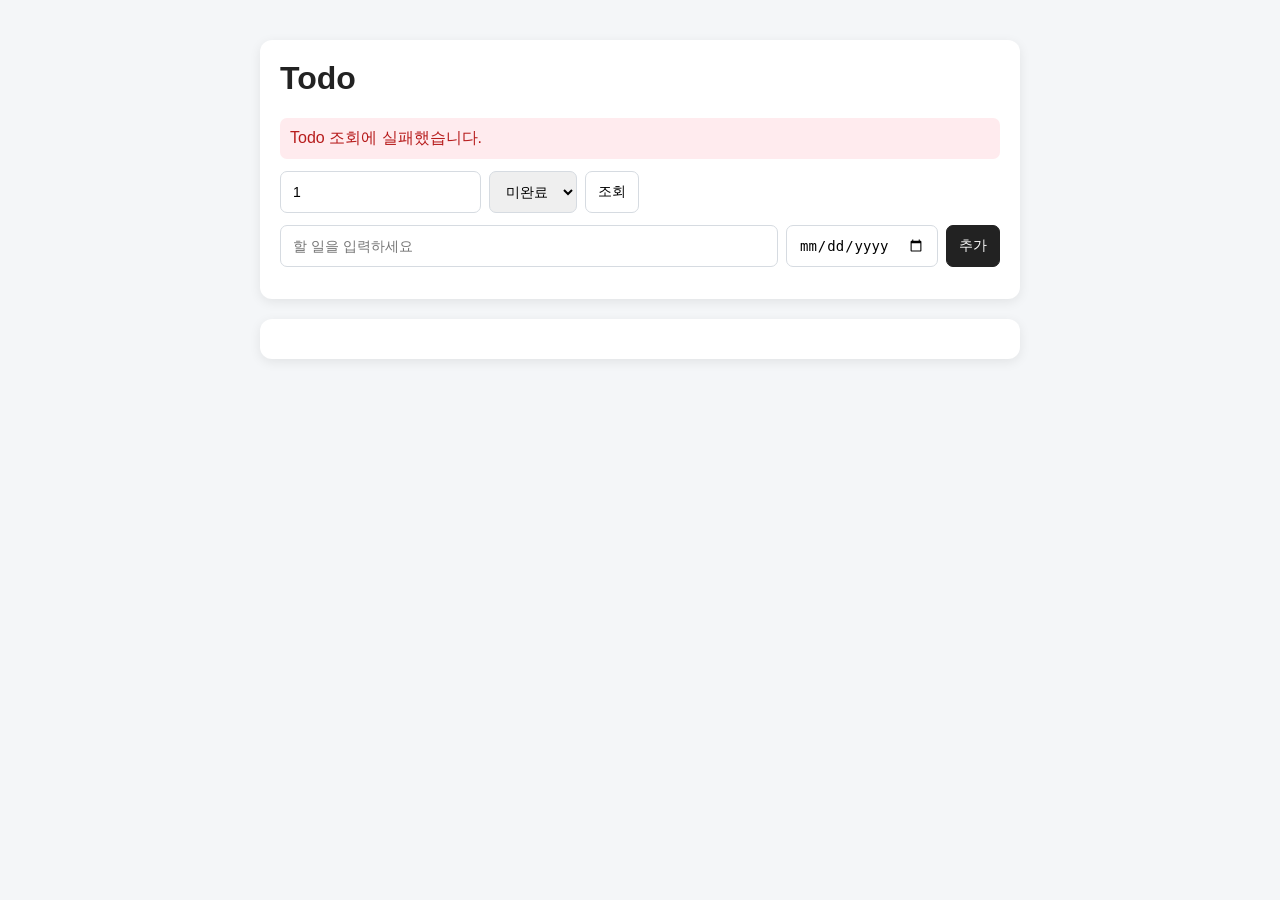
==== src/main/resources/static/index.html @ 3cb6f45c "todo" ====
<!DOCTYPE html>
<html lang="ko">
<head>
    <meta charset="UTF-8">
    <meta
        name="viewport"
        content="width=device-width, initial-scale=1.0"
    >

    <title>Todo</title>

    <style>
        * {
            box-sizing: border-box;
        }

        body {
            margin: 0;
            padding: 40px 16px;
            background: #f4f6f8;
            font-family: Arial, sans-serif;
            color: #222;
        }

        .container {
            width: 100%;
            max-width: 760px;
            margin: 0 auto;
        }

        .panel {
            margin-bottom: 20px;
            padding: 20px;
            border-radius: 12px;
            background: white;
            box-shadow: 0 3px 12px rgba(0, 0, 0, 0.08);
        }

        h1 {
            margin-top: 0;
        }

        .row {
            display: flex;
            gap: 8px;
            margin-bottom: 12px;
        }

        input,
        select,
        button {
            min-height: 42px;
            padding: 9px 12px;
            border: 1px solid #d6dbe1;
            border-radius: 7px;
            font-size: 14px;
        }

        input[type="text"] {
            flex: 1;
        }

        button {
            cursor: pointer;
            background: white;
        }

        button.primary {
            border-color: #222;
            background: #222;
            color: white;
        }

        button.danger {
            color: #c62828;
        }

        .todo-item {
            display: flex;
            align-items: center;
            gap: 12px;
            margin-bottom: 10px;
            padding: 14px;
            border: 1px solid #e3e6ea;
            border-radius: 9px;
        }

        .todo-body {
            flex: 1;
            min-width: 0;
        }

        .todo-content {
            margin-bottom: 5px;
            font-weight: 600;
            overflow-wrap: anywhere;
        }

        .todo-meta {
            color: #666;
            font-size: 13px;
        }

        .todo-item.completed .todo-content {
            color: #888;
            text-decoration: line-through;
        }

        .todo-actions {
            display: flex;
            gap: 5px;
        }

        .todo-actions button {
            min-height: 34px;
            padding: 6px 9px;
        }

        .empty {
            padding: 30px;
            color: #777;
            text-align: center;
        }

        .error {
            display: none;
            margin-bottom: 12px;
            padding: 10px;
            border-radius: 7px;
            background: #ffebee;
            color: #b71c1c;
        }

        @media (max-width: 600px) {
            .row {
                flex-direction: column;
            }

            .todo-item {
                align-items: flex-start;
            }

            .todo-actions {
                flex-direction: column;
            }
        }
    </style>
</head>

<body>
<div class="container">

    <div class="panel">
        <h1>Todo</h1>

        <div id="errorBox" class="error"></div>

        <div class="row">
            <input
                id="userId"
                type="number"
                min="1"
                value="1"
                placeholder="사용자 ID"
            >

            <select id="filter">
                <option value="">전체</option>
                <option value="false" selected>미완료</option>
                <option value="true">완료</option>
            </select>

            <button onclick="loadTodos()">
                조회
            </button>
        </div>

        <form id="todoForm">
            <div class="row">
                <input
                    id="content"
                    type="text"
                    maxlength="255"
                    placeholder="할 일을 입력하세요"
                    required
                >

                <input
                    id="deadline"
                    type="date"
                >

                <button
                    class="primary"
                    type="submit"
                >
                    추가
                </button>
            </div>
        </form>
    </div>

    <div class="panel">
        <div id="todoList"></div>
    </div>

</div>

<script>
    const API_URL = "/api/todos";

    let currentTodos = [];

    document
        .getElementById("todoForm")
        .addEventListener("submit", createTodo);

    document
        .getElementById("filter")
        .addEventListener("change", loadTodos);

    async function loadTodos() {
        clearError();

        const userId = getUserId();
        const completed =
            document.getElementById("filter").value;

        if (!userId) {
            showError("사용자 ID를 입력하세요.");
            return;
        }

        let url =
            `${API_URL}?userId=${encodeURIComponent(userId)}`;

        if (completed !== "") {
            url +=
                `&completed=${encodeURIComponent(completed)}`;
        }

        try {
            const response = await fetch(url);

            if (!response.ok) {
                throw new Error("Todo 조회에 실패했습니다.");
            }

            currentTodos = await response.json();

            renderTodos();
        } catch (error) {
            showError(error.message);
        }
    }

    async function createTodo(event) {
        event.preventDefault();
        clearError();

        const userId = getUserId();
        const content =
            document.getElementById("content")
                .value
                .trim();

        const deadline =
            document.getElementById("deadline").value;

        if (!userId) {
            showError("사용자 ID를 입력하세요.");
            return;
        }

        if (!content) {
            showError("할 일을 입력하세요.");
            return;
        }

        try {
            const response = await fetch(API_URL, {
                method: "POST",
                headers: {
                    "Content-Type": "application/json"
                },
                body: JSON.stringify({
                    userId: userId,
                    content: content,
                    deadline: deadline || null
                })
            });

            if (!response.ok) {
                throw new Error(
                    await getErrorMessage(
                        response,
                        "Todo 추가에 실패했습니다."
                    )
                );
            }

            document.getElementById("content").value = "";
            document.getElementById("deadline").value = "";

            await loadTodos();
        } catch (error) {
            showError(error.message);
        }
    }

    async function toggleTodo(todoId, completed) {
        clearError();

        const userId = getUserId();

        const url =
            `${API_URL}/${todoId}/completed`
            + `?userId=${encodeURIComponent(userId)}`
            + `&completed=${encodeURIComponent(completed)}`;

        try {
            const response = await fetch(url, {
                method: "PATCH"
            });

            if (!response.ok) {
                throw new Error(
                    "완료 상태 변경에 실패했습니다."
                );
            }

            await loadTodos();
        } catch (error) {
            showError(error.message);
            await loadTodos();
        }
    }

    async function editTodo(todoId) {
        clearError();

        const todo = currentTodos.find(
            item => item.todoId === todoId
        );

        if (!todo) {
            return;
        }

        const content = prompt(
            "수정할 내용을 입력하세요.",
            todo.content
        );

        if (content === null) {
            return;
        }

        if (!content.trim()) {
            showError("내용은 비워둘 수 없습니다.");
            return;
        }

        const deadline = prompt(
            "마감일을 YYYY-MM-DD 형식으로 입력하세요."
            + "\n마감일을 없애려면 빈칸으로 두세요.",
            todo.deadline || ""
        );

        if (deadline === null) {
            return;
        }

        const userId = getUserId();

        try {
            const response = await fetch(
                `${API_URL}/${todoId}`
                + `?userId=${encodeURIComponent(userId)}`,
                {
                    method: "PUT",
                    headers: {
                        "Content-Type": "application/json"
                    },
                    body: JSON.stringify({
                        content: content.trim(),
                        deadline: deadline.trim() || null
                    })
                }
            );

            if (!response.ok) {
                throw new Error(
                    await getErrorMessage(
                        response,
                        "Todo 수정에 실패했습니다."
                    )
                );
            }

            await loadTodos();
        } catch (error) {
            showError(error.message);
        }
    }

    async function deleteTodo(todoId) {
        clearError();

        if (!confirm("이 Todo를 삭제하시겠습니까?")) {
            return;
        }

        const userId = getUserId();

        try {
            const response = await fetch(
                `${API_URL}/${todoId}`
                + `?userId=${encodeURIComponent(userId)}`,
                {
                    method: "DELETE"
                }
            );

            if (!response.ok) {
                throw new Error(
                    "Todo 삭제에 실패했습니다."
                );
            }

            await loadTodos();
        } catch (error) {
            showError(error.message);
        }
    }

    function renderTodos() {
        const todoList =
            document.getElementById("todoList");

        if (currentTodos.length === 0) {
            todoList.innerHTML =
                `<div class="empty">
                    표시할 Todo가 없습니다.
                </div>`;

            return;
        }

        todoList.innerHTML = currentTodos
            .map(todo => {
                const completedClass =
                    todo.completed ? "completed" : "";

                return `
                    <div class="todo-item ${completedClass}">
                        <input
                            type="checkbox"
                            ${todo.completed ? "checked" : ""}
                            onchange="
                                toggleTodo(
                                    ${todo.todoId},
                                    this.checked
                                )
                            "
                        >

                        <div class="todo-body">
                            <div class="todo-content">
                                ${escapeHtml(todo.content)}
                            </div>

                            <div class="todo-meta">
                                ${getDeadlineText(todo)}
                            </div>
                        </div>

                        <div class="todo-actions">
                            <button
                                onclick="editTodo(${todo.todoId})"
                            >
                                수정
                            </button>

                            <button
                                class="danger"
                                onclick="deleteTodo(${todo.todoId})"
                            >
                                삭제
                            </button>
                        </div>
                    </div>
                `;
            })
            .join("");
    }

    function getDeadlineText(todo) {
        if (!todo.deadline) {
            return "마감일 없음";
        }

        if (todo.remainingDays < 0) {
            return `${todo.deadline} · `
                + `${Math.abs(todo.remainingDays)}일 지남`;
        }

        if (todo.remainingDays === 0) {
            return `${todo.deadline} · 오늘 마감`;
        }

        return `${todo.deadline} · D-${todo.remainingDays}`;
    }

    function getUserId() {
        const value =
            document.getElementById("userId").value;

        if (!value) {
            return null;
        }

        return Number(value);
    }

    function escapeHtml(value) {
        return String(value)
            .replaceAll("&", "&amp;")
            .replaceAll("<", "&lt;")
            .replaceAll(">", "&gt;")
            .replaceAll('"', "&quot;")
            .replaceAll("'", "&#039;");
    }

    async function getErrorMessage(
        response,
        defaultMessage
    ) {
        try {
            const body = await response.json();

            return body.detail
                || body.message
                || defaultMessage;
        } catch {
            return defaultMessage;
        }
    }

    function showError(message) {
        const errorBox =
            document.getElementById("errorBox");

        errorBox.textContent = message;
        errorBox.style.display = "block";
    }

    function clearError() {
        const errorBox =
            document.getElementById("errorBox");

        errorBox.textContent = "";
        errorBox.style.display = "none";
    }

    loadTodos();
</script>
</body>
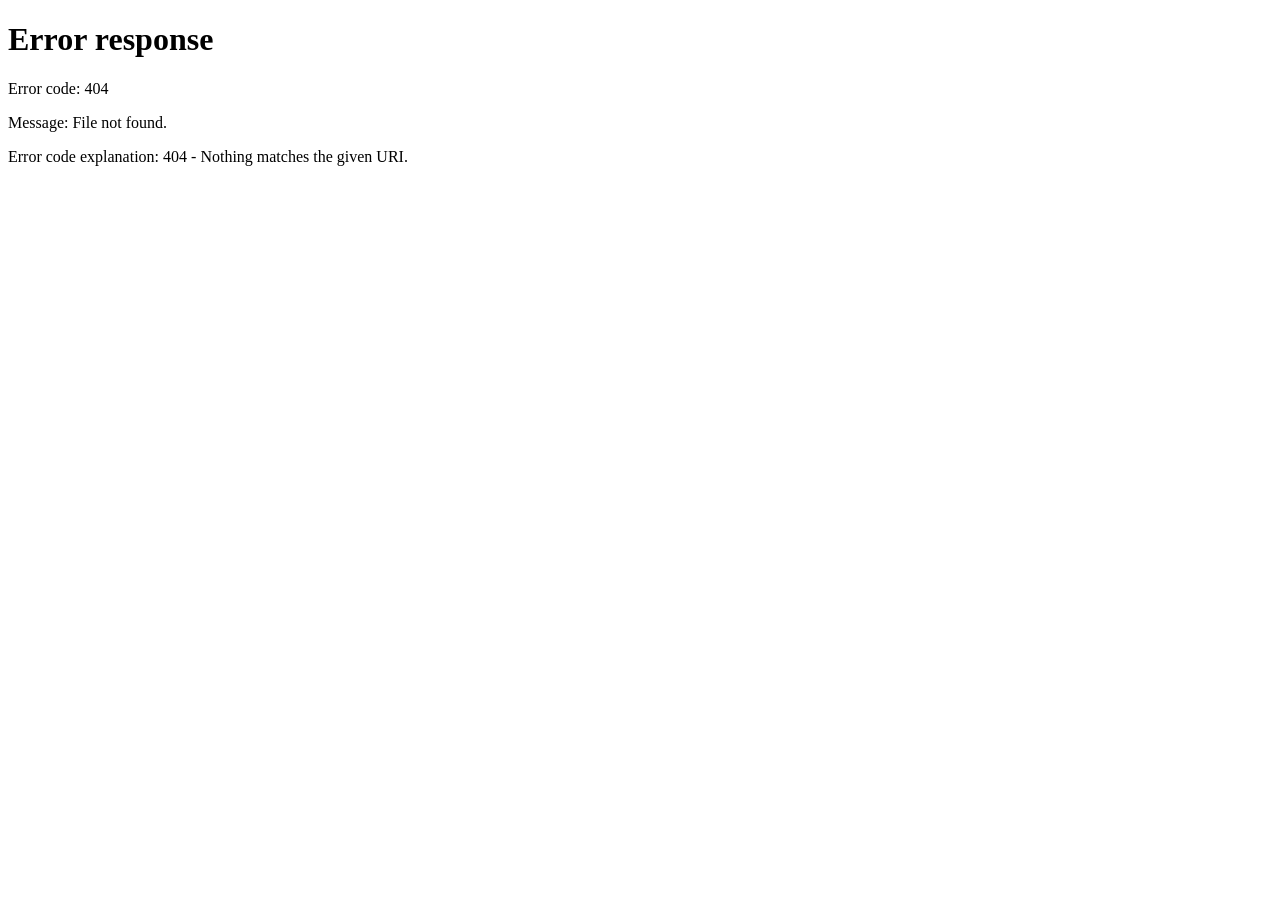
==== commit 959e23a2: "feat: 프론트 추가" ====
--- a/src/main/resources/static/index.html
+++ b/src/main/resources/static/index.html
@@ -1,568 +1,13 @@
-<!DOCTYPE html>
+<!doctype html>
 <html lang="ko">
 <head>
-    <meta charset="UTF-8">
-    <meta
-        name="viewport"
-        content="width=device-width, initial-scale=1.0"
-    >
-
-    <title>Todo</title>
-
-    <style>
-        * {
-            box-sizing: border-box;
-        }
-
-        body {
-            margin: 0;
-            padding: 40px 16px;
-            background: #f4f6f8;
-            font-family: Arial, sans-serif;
-            color: #222;
-        }
-
-        .container {
-            width: 100%;
-            max-width: 760px;
-            margin: 0 auto;
-        }
-
-        .panel {
-            margin-bottom: 20px;
-            padding: 20px;
-            border-radius: 12px;
-            background: white;
-            box-shadow: 0 3px 12px rgba(0, 0, 0, 0.08);
-        }
-
-        h1 {
-            margin-top: 0;
-        }
-
-        .row {
-            display: flex;
-            gap: 8px;
-            margin-bottom: 12px;
-        }
-
-        input,
-        select,
-        button {
-            min-height: 42px;
-            padding: 9px 12px;
-            border: 1px solid #d6dbe1;
-            border-radius: 7px;
-            font-size: 14px;
-        }
-
-        input[type="text"] {
-            flex: 1;
-        }
-
-        button {
-            cursor: pointer;
-            background: white;
-        }
-
-        button.primary {
-            border-color: #222;
-            background: #222;
-            color: white;
-        }
-
-        button.danger {
-            color: #c62828;
-        }
-
-        .todo-item {
-            display: flex;
-            align-items: center;
-            gap: 12px;
-            margin-bottom: 10px;
-            padding: 14px;
-            border: 1px solid #e3e6ea;
-            border-radius: 9px;
-        }
-
-        .todo-body {
-            flex: 1;
-            min-width: 0;
-        }
-
-        .todo-content {
-            margin-bottom: 5px;
-            font-weight: 600;
-            overflow-wrap: anywhere;
-        }
-
-        .todo-meta {
-            color: #666;
-            font-size: 13px;
-        }
-
-        .todo-item.completed .todo-content {
-            color: #888;
-            text-decoration: line-through;
-        }
-
-        .todo-actions {
-            display: flex;
-            gap: 5px;
-        }
-
-        .todo-actions button {
-            min-height: 34px;
-            padding: 6px 9px;
-        }
-
-        .empty {
-            padding: 30px;
-            color: #777;
-            text-align: center;
-        }
-
-        .error {
-            display: none;
-            margin-bottom: 12px;
-            padding: 10px;
-            border-radius: 7px;
-            background: #ffebee;
-            color: #b71c1c;
-        }
-
-        @media (max-width: 600px) {
-            .row {
-                flex-direction: column;
-            }
-
-            .todo-item {
-                align-items: flex-start;
-            }
-
-            .todo-actions {
-                flex-direction: column;
-            }
-        }
-    </style>
+  <meta charset="utf-8">
+  <meta name="viewport" content="width=device-width, initial-scale=1">
+  <meta http-equiv="refresh" content="0; url=/home.html">
+  <title>Mini9</title>
+  <link rel="canonical" href="/home.html">
 </head>
-
 <body>
-<div class="container">
-
-    <div class="panel">
-        <h1>Todo</h1>
-
-        <div id="errorBox" class="error"></div>
-
-        <div class="row">
-            <input
-                id="userId"
-                type="number"
-                min="1"
-                value="1"
-                placeholder="사용자 ID"
-            >
-
-            <select id="filter">
-                <option value="">전체</option>
-                <option value="false" selected>미완료</option>
-                <option value="true">완료</option>
-            </select>
-
-            <button onclick="loadTodos()">
-                조회
-            </button>
-        </div>
-
-        <form id="todoForm">
-            <div class="row">
-                <input
-                    id="content"
-                    type="text"
-                    maxlength="255"
-                    placeholder="할 일을 입력하세요"
-                    required
-                >
-
-                <input
-                    id="deadline"
-                    type="date"
-                >
-
-                <button
-                    class="primary"
-                    type="submit"
-                >
-                    추가
-                </button>
-            </div>
-        </form>
-    </div>
-
-    <div class="panel">
-        <div id="todoList"></div>
-    </div>
-
-</div>
-
-<script>
-    const API_URL = "/api/todos";
-
-    let currentTodos = [];
-
-    document
-        .getElementById("todoForm")
-        .addEventListener("submit", createTodo);
-
-    document
-        .getElementById("filter")
-        .addEventListener("change", loadTodos);
-
-    async function loadTodos() {
-        clearError();
-
-        const userId = getUserId();
-        const completed =
-            document.getElementById("filter").value;
-
-        if (!userId) {
-            showError("사용자 ID를 입력하세요.");
-            return;
-        }
-
-        let url =
-            `${API_URL}?userId=${encodeURIComponent(userId)}`;
-
-        if (completed !== "") {
-            url +=
-                `&completed=${encodeURIComponent(completed)}`;
-        }
-
-        try {
-            const response = await fetch(url);
-
-            if (!response.ok) {
-                throw new Error("Todo 조회에 실패했습니다.");
-            }
-
-            currentTodos = await response.json();
-
-            renderTodos();
-        } catch (error) {
-            showError(error.message);
-        }
-    }
-
-    async function createTodo(event) {
-        event.preventDefault();
-        clearError();
-
-        const userId = getUserId();
-        const content =
-            document.getElementById("content")
-                .value
-                .trim();
-
-        const deadline =
-            document.getElementById("deadline").value;
-
-        if (!userId) {
-            showError("사용자 ID를 입력하세요.");
-            return;
-        }
-
-        if (!content) {
-            showError("할 일을 입력하세요.");
-            return;
-        }
-
-        try {
-            const response = await fetch(API_URL, {
-                method: "POST",
-                headers: {
-                    "Content-Type": "application/json"
-                },
-                body: JSON.stringify({
-                    userId: userId,
-                    content: content,
-                    deadline: deadline || null
-                })
-            });
-
-            if (!response.ok) {
-                throw new Error(
-                    await getErrorMessage(
-                        response,
-                        "Todo 추가에 실패했습니다."
-                    )
-                );
-            }
-
-            document.getElementById("content").value = "";
-            document.getElementById("deadline").value = "";
-
-            await loadTodos();
-        } catch (error) {
-            showError(error.message);
-        }
-    }
-
-    async function toggleTodo(todoId, completed) {
-        clearError();
-
-        const userId = getUserId();
-
-        const url =
-            `${API_URL}/${todoId}/completed`
-            + `?userId=${encodeURIComponent(userId)}`
-            + `&completed=${encodeURIComponent(completed)}`;
-
-        try {
-            const response = await fetch(url, {
-                method: "PATCH"
-            });
-
-            if (!response.ok) {
-                throw new Error(
-                    "완료 상태 변경에 실패했습니다."
-                );
-            }
-
-            await loadTodos();
-        } catch (error) {
-            showError(error.message);
-            await loadTodos();
-        }
-    }
-
-    async function editTodo(todoId) {
-        clearError();
-
-        const todo = currentTodos.find(
-            item => item.todoId === todoId
-        );
-
-        if (!todo) {
-            return;
-        }
-
-        const content = prompt(
-            "수정할 내용을 입력하세요.",
-            todo.content
-        );
-
-        if (content === null) {
-            return;
-        }
-
-        if (!content.trim()) {
-            showError("내용은 비워둘 수 없습니다.");
-            return;
-        }
-
-        const deadline = prompt(
-            "마감일을 YYYY-MM-DD 형식으로 입력하세요."
-            + "\n마감일을 없애려면 빈칸으로 두세요.",
-            todo.deadline || ""
-        );
-
-        if (deadline === null) {
-            return;
-        }
-
-        const userId = getUserId();
-
-        try {
-            const response = await fetch(
-                `${API_URL}/${todoId}`
-                + `?userId=${encodeURIComponent(userId)}`,
-                {
-                    method: "PUT",
-                    headers: {
-                        "Content-Type": "application/json"
-                    },
-                    body: JSON.stringify({
-                        content: content.trim(),
-                        deadline: deadline.trim() || null
-                    })
-                }
-            );
-
-            if (!response.ok) {
-                throw new Error(
-                    await getErrorMessage(
-                        response,
-                        "Todo 수정에 실패했습니다."
-                    )
-                );
-            }
-
-            await loadTodos();
-        } catch (error) {
-            showError(error.message);
-        }
-    }
-
-    async function deleteTodo(todoId) {
-        clearError();
-
-        if (!confirm("이 Todo를 삭제하시겠습니까?")) {
-            return;
-        }
-
-        const userId = getUserId();
-
-        try {
-            const response = await fetch(
-                `${API_URL}/${todoId}`
-                + `?userId=${encodeURIComponent(userId)}`,
-                {
-                    method: "DELETE"
-                }
-            );
-
-            if (!response.ok) {
-                throw new Error(
-                    "Todo 삭제에 실패했습니다."
-                );
-            }
-
-            await loadTodos();
-        } catch (error) {
-            showError(error.message);
-        }
-    }
-
-    function renderTodos() {
-        const todoList =
-            document.getElementById("todoList");
-
-        if (currentTodos.length === 0) {
-            todoList.innerHTML =
-                `<div class="empty">
-                    표시할 Todo가 없습니다.
-                </div>`;
-
-            return;
-        }
-
-        todoList.innerHTML = currentTodos
-            .map(todo => {
-                const completedClass =
-                    todo.completed ? "completed" : "";
-
-                return `
-                    <div class="todo-item ${completedClass}">
-                        <input
-                            type="checkbox"
-                            ${todo.completed ? "checked" : ""}
-                            onchange="
-                                toggleTodo(
-                                    ${todo.todoId},
-                                    this.checked
-                                )
-                            "
-                        >
-
-                        <div class="todo-body">
-                            <div class="todo-content">
-                                ${escapeHtml(todo.content)}
-                            </div>
-
-                            <div class="todo-meta">
-                                ${getDeadlineText(todo)}
-                            </div>
-                        </div>
-
-                        <div class="todo-actions">
-                            <button
-                                onclick="editTodo(${todo.todoId})"
-                            >
-                                수정
-                            </button>
-
-                            <button
-                                class="danger"
-                                onclick="deleteTodo(${todo.todoId})"
-                            >
-                                삭제
-                            </button>
-                        </div>
-                    </div>
-                `;
-            })
-            .join("");
-    }
-
-    function getDeadlineText(todo) {
-        if (!todo.deadline) {
-            return "마감일 없음";
-        }
-
-        if (todo.remainingDays < 0) {
-            return `${todo.deadline} · `
-                + `${Math.abs(todo.remainingDays)}일 지남`;
-        }
-
-        if (todo.remainingDays === 0) {
-            return `${todo.deadline} · 오늘 마감`;
-        }
-
-        return `${todo.deadline} · D-${todo.remainingDays}`;
-    }
-
-    function getUserId() {
-        const value =
-            document.getElementById("userId").value;
-
-        if (!value) {
-            return null;
-        }
-
-        return Number(value);
-    }
-
-    function escapeHtml(value) {
-        return String(value)
-            .replaceAll("&", "&amp;")
-            .replaceAll("<", "&lt;")
-            .replaceAll(">", "&gt;")
-            .replaceAll('"', "&quot;")
-            .replaceAll("'", "&#039;");
-    }
-
-    async function getErrorMessage(
-        response,
-        defaultMessage
-    ) {
-        try {
-            const body = await response.json();
-
-            return body.detail
-                || body.message
-                || defaultMessage;
-        } catch {
-            return defaultMessage;
-        }
-    }
-
-    function showError(message) {
-        const errorBox =
-            document.getElementById("errorBox");
-
-        errorBox.textContent = message;
-        errorBox.style.display = "block";
-    }
-
-    function clearError() {
-        const errorBox =
-            document.getElementById("errorBox");
-
-        errorBox.textContent = "";
-        errorBox.style.display = "none";
-    }
-
-    loadTodos();
-</script>
+  <p><a href="/home.html">Mini9 홈으로 이동</a></p>
 </body>
+</html>
